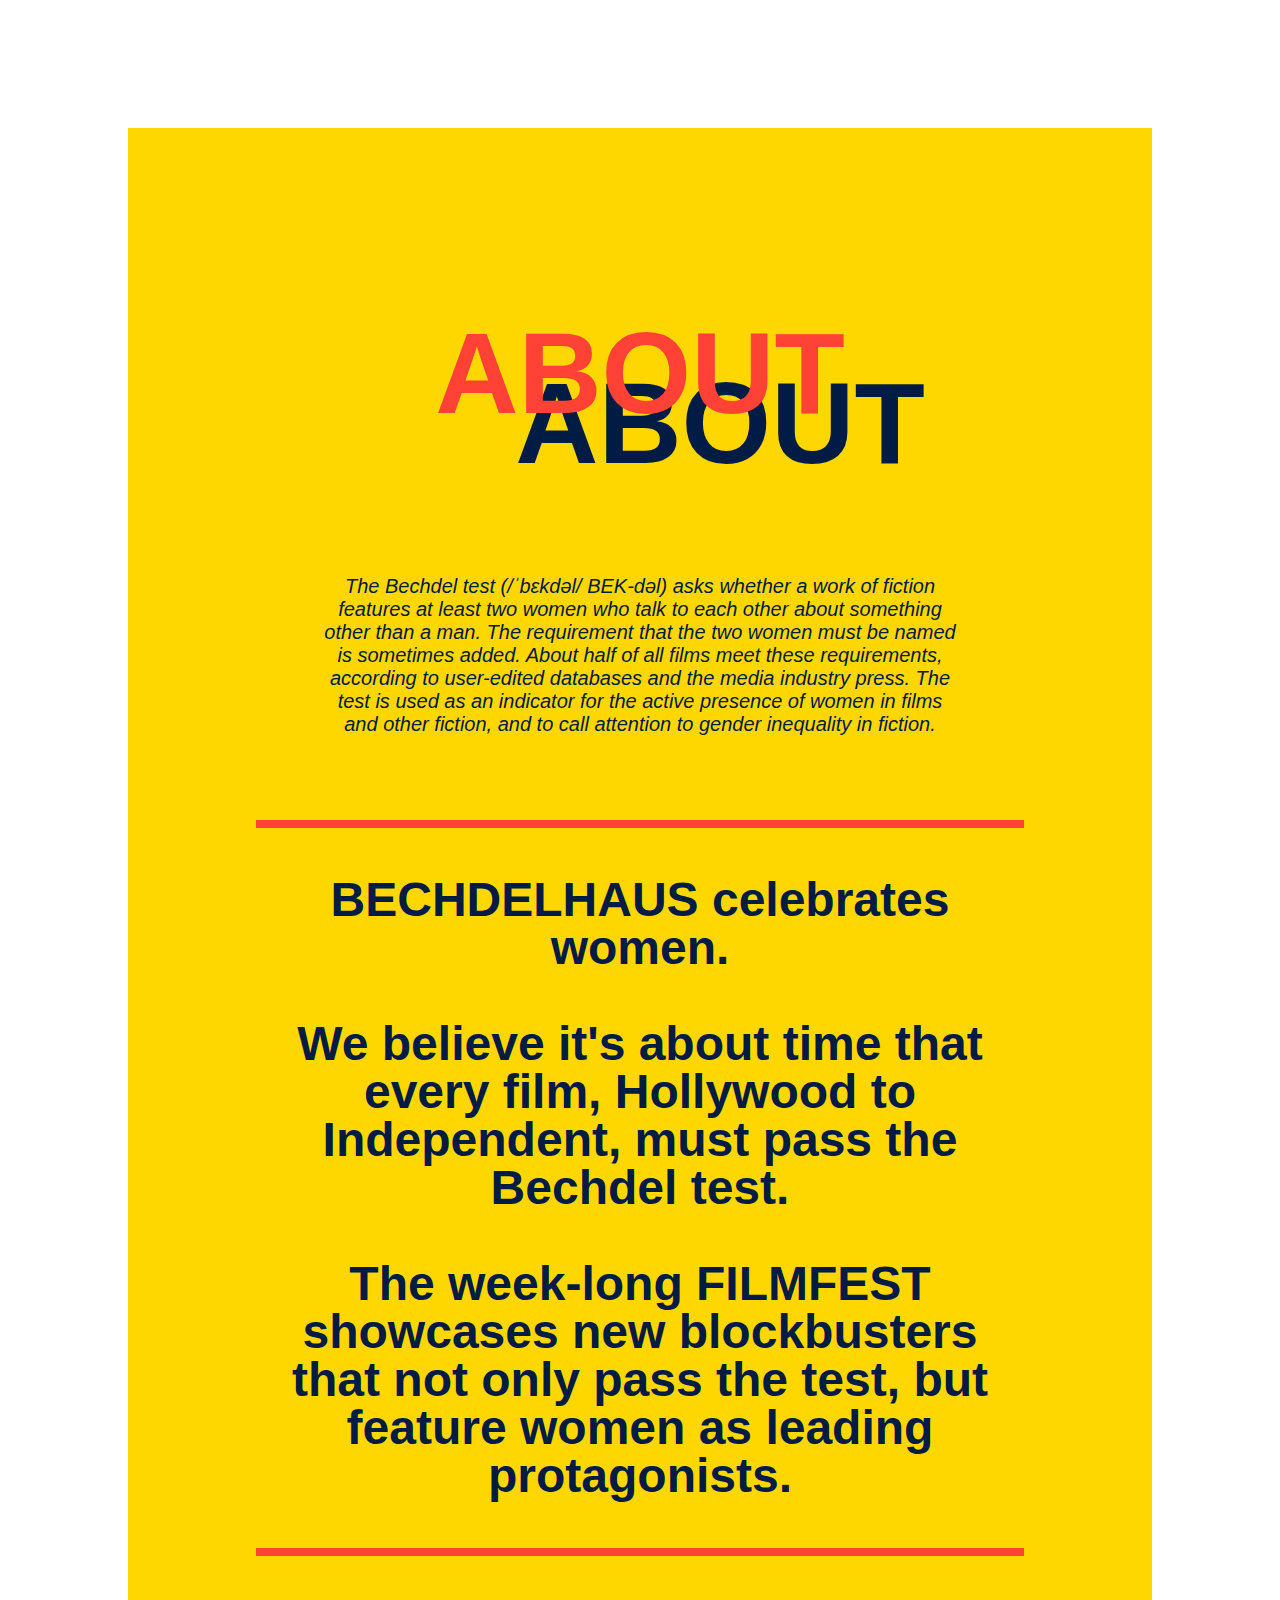
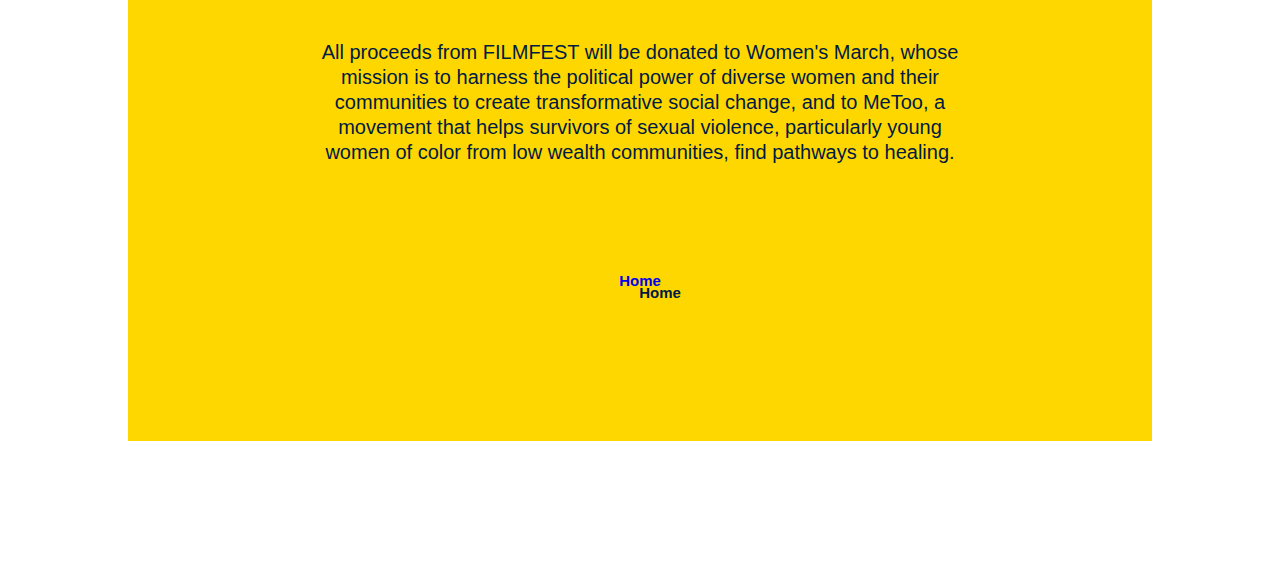
==== about.html @ 3d6ed62b "about page styling" ====
<!DOCTYPE html>
<html lang="en">

<head>
  <meta charset="UTF-8">
  <meta name="viewport" content="width=device-width, initial-scale=1.0">

  <!-- Set a page title -->
  <title>ABOUT BECHDELHAUS</title>

  <!-- Site Styles -->
  <link rel="stylesheet" href="/css/tachyons.min.css">
  <link rel="stylesheet" href="/css/main.css">
</head>

<body class="avenir tc navy">

  <div class="flex items-center justify-center pa6">
    <div class="w6 h6 bg-yellow pa6">
      <h1 class="red tc">
          <p>ABOUT</p>
        </h1>

      <div class="f4 pa5 i tc navy">
        <p>The Bechdel test (/ˈbɛkdəl/ BEK-dəl) asks whether a work of fiction features at least two women who talk to each other about something other than a man. The requirement that the two women must be named is sometimes added. About half of all films
          meet these requirements, according to user-edited databases and the media industry press. The test is used as an indicator for the active presence of women in films and other fiction, and to call attention to gender inequality in fiction.</p>
      </div>

      <div class="f1 lh-solid b bt bb bw3 b--red">

        <p>BECHDELHAUS celebrates women.</p>
        <p> We believe it's about time that every film, Hollywood to Independent, must pass the Bechdel test.</p>
        <p> The week-long FILMFEST showcases new blockbusters that not only pass the test, but feature women as leading protagonists.</p>
      </div>

      <div class="f4 navy lh-title pa5">
        <p> All proceeds from FILMFEST will be donated to Women's March, whose mission is to harness the political power of diverse women and their communities to create transformative social change, and to MeToo, a movement that helps survivors of sexual
          violence, particularly young women of color from low wealth communities, find pathways to healing. </p>
      </div>

      <div class="pa2">
        <a href="home.html">
          <h3>Home</h3>
        </a>
      </div>

    </div>
  </div>





</body>

</html>
---- css/main.css ----
/* FlexBox */

@media (min-width: 600px) {
  .flex-container {
    display: flex;
    flex-wrap: wrap;
    align-items: flex-start;
    flex-flow: row wrap;
  }
}

/* Styling */

.shadow-5 {
  box-shadow: 10px 20px 20px 10px #001b44;
}

h1 {
  font-family: "avenir next", avenir, sans-serif;
  font-weight: bold;
  font-size: 9vw;
  line-height: 5px;
  text-shadow: 80px 50px #001b44;
}

h2 {
  font-size: 25px;
}

h3 {
  font-size: 15px;
  text-shadow: 20px 12px #001b44;
}

/* unvisited link */
a:link {
  text-decoration: none;
}

/* visited link */
a:visited {
  color: #ff4136;
}

/* mouse over link */
a:hover {
  color: white;
}

/* selected link */
a:active {
  color: #fbf1a9;
}
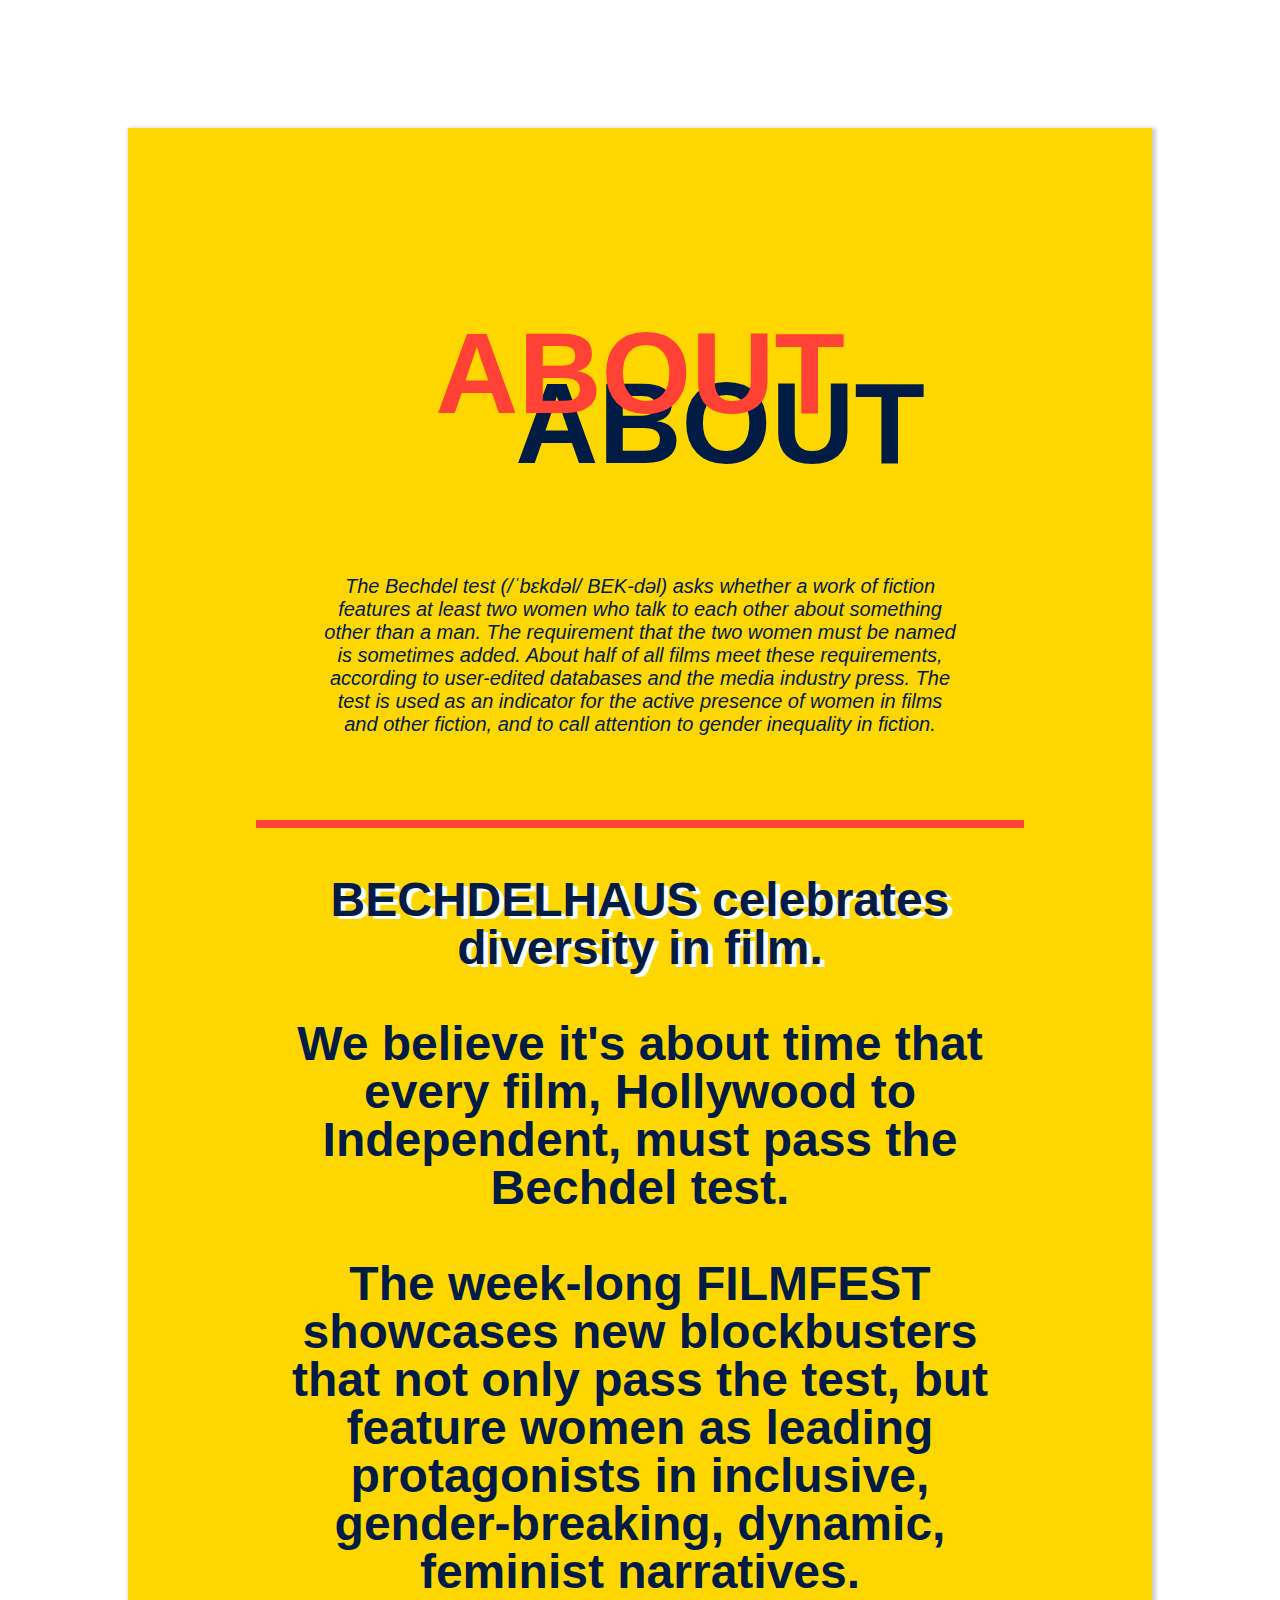
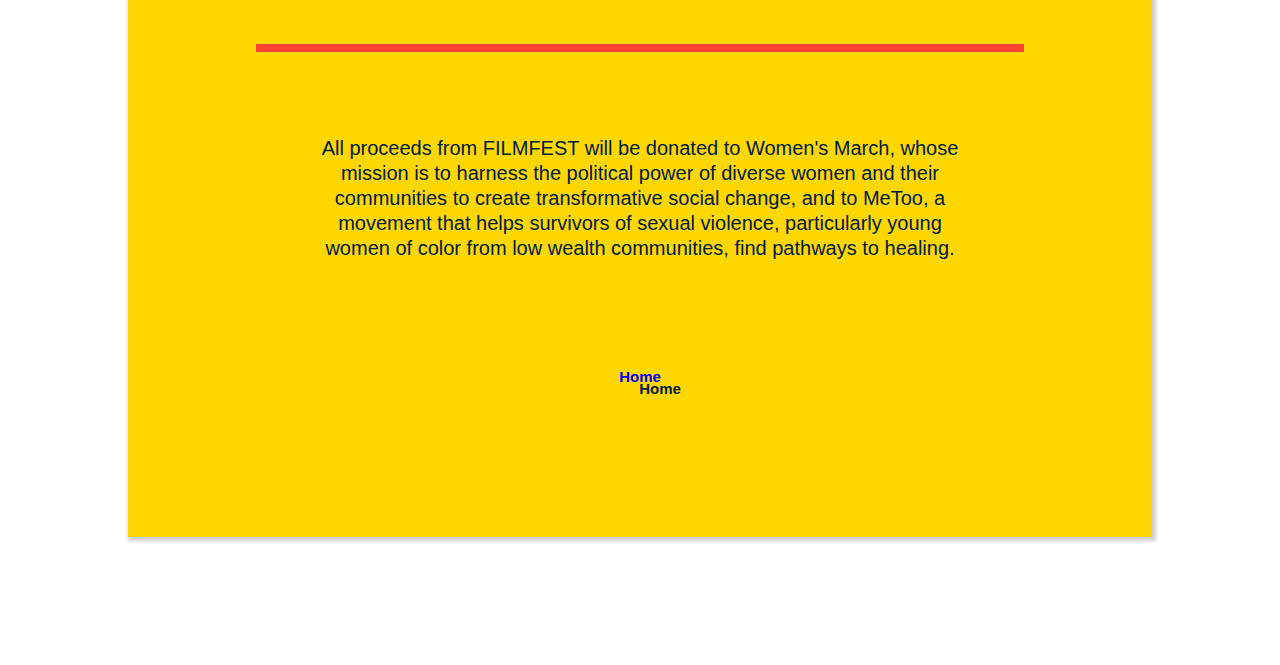
==== commit e922f796: "site structure stuff" ====
--- a/about.html
+++ b/about.html
@@ -16,7 +16,7 @@
 <body class="avenir tc navy">
 
   <div class="flex items-center justify-center pa6">
-    <div class="w6 h6 bg-yellow pa6">
+    <div class="w6 h6 bg-yellow pa6 shadow-3">
       <h1 class="red tc">
           <p>ABOUT</p>
         </h1>
@@ -28,9 +28,9 @@
 
       <div class="f1 lh-solid b bt bb bw3 b--red">
 
-        <p>BECHDELHAUS celebrates women.</p>
+        <p class="celebrate">BECHDELHAUS celebrates diversity in film.</p>
         <p> We believe it's about time that every film, Hollywood to Independent, must pass the Bechdel test.</p>
-        <p> The week-long FILMFEST showcases new blockbusters that not only pass the test, but feature women as leading protagonists.</p>
+        <p> The week-long FILMFEST showcases new blockbusters that not only pass the test, but feature women as leading protagonists in inclusive, gender-breaking, dynamic, feminist narratives.</p>
       </div>
 
       <div class="f4 navy lh-title pa5">
--- a/css/main.css
+++ b/css/main.css
@@ -10,10 +10,6 @@
 }
 
 /* Styling */
-
-.shadow-5 {
-  box-shadow: 10px 20px 20px 10px #001b44;
-}
 
 h1 {
   font-family: "avenir next", avenir, sans-serif;
@@ -32,6 +28,10 @@
   text-shadow: 20px 12px #001b44;
 }
 
+.celebrate {
+  text-shadow: 5px 3px white;
+}
+
 /* unvisited link */
 a:link {
   text-decoration: none;
@@ -44,10 +44,10 @@
 
 /* mouse over link */
 a:hover {
-  color: white;
+  color: #357edd;
 }
 
 /* selected link */
 a:active {
-  color: #fbf1a9;
+  color: white;
 }
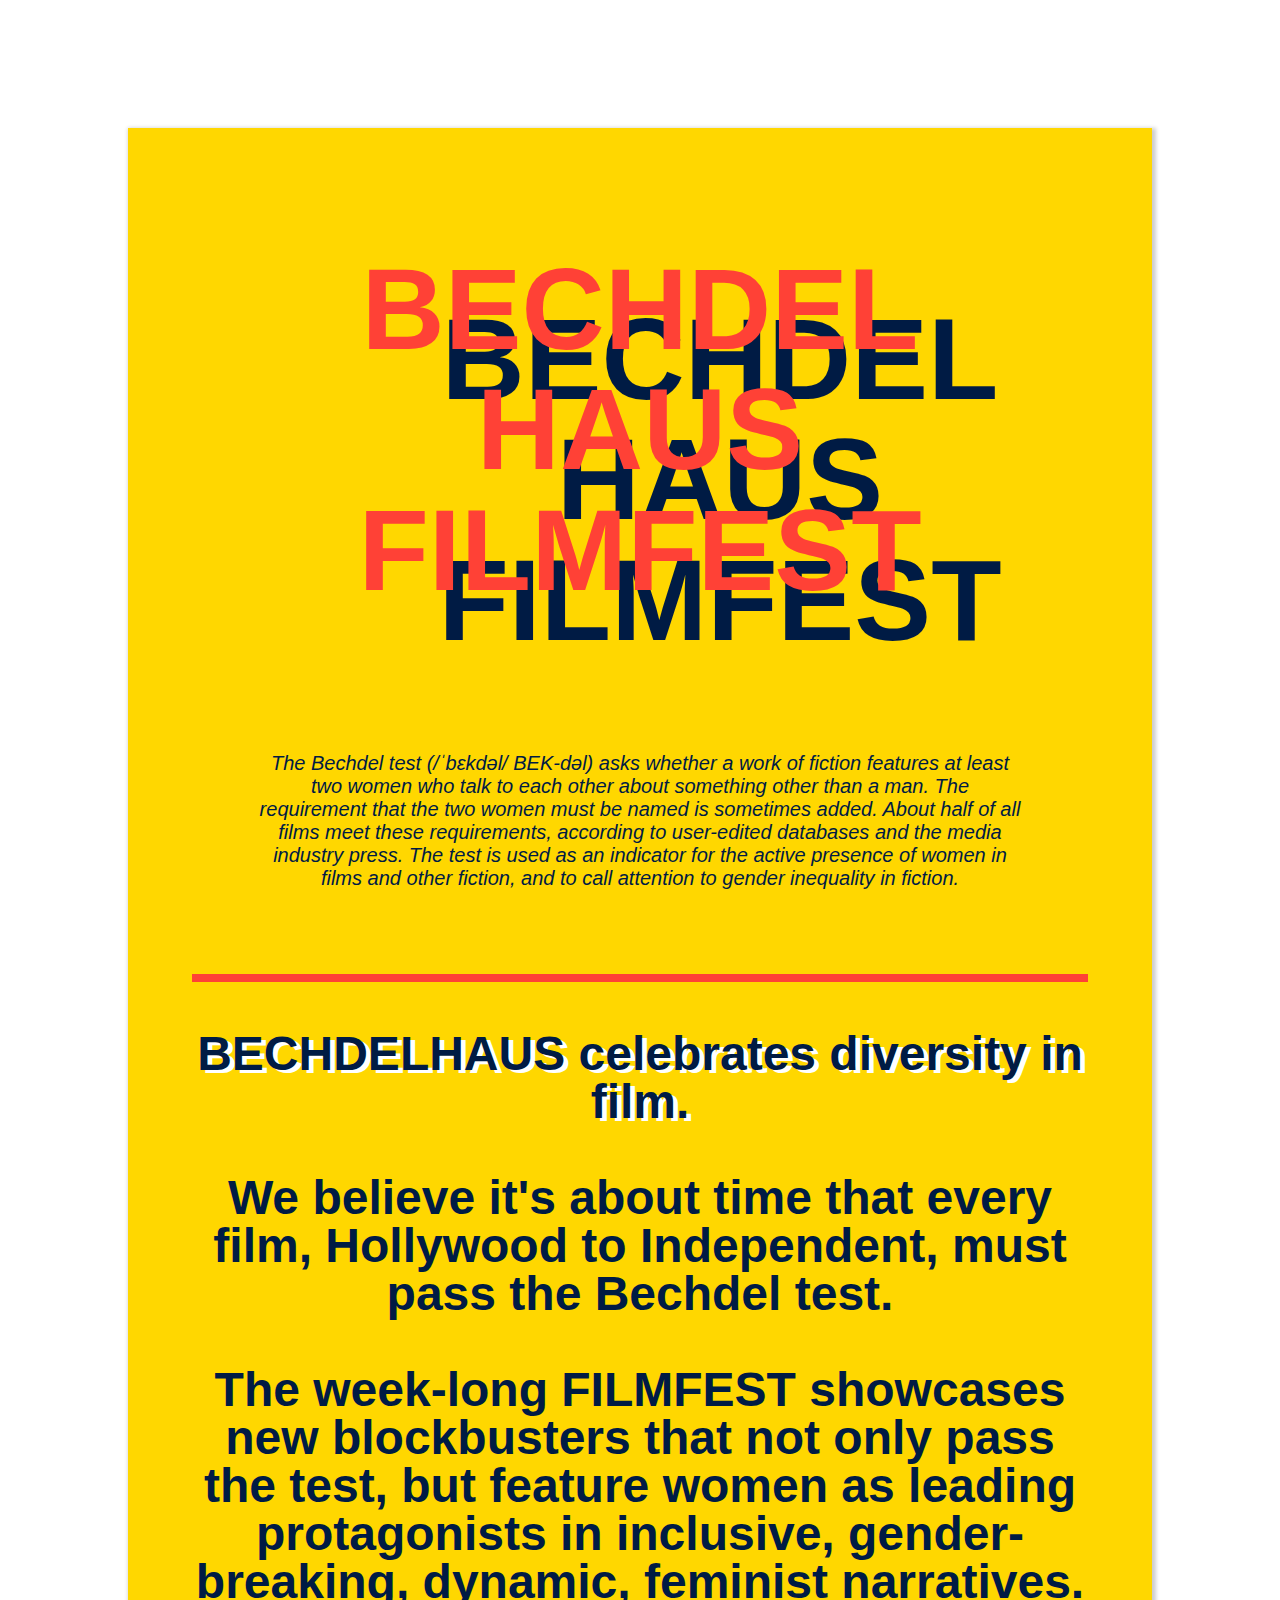
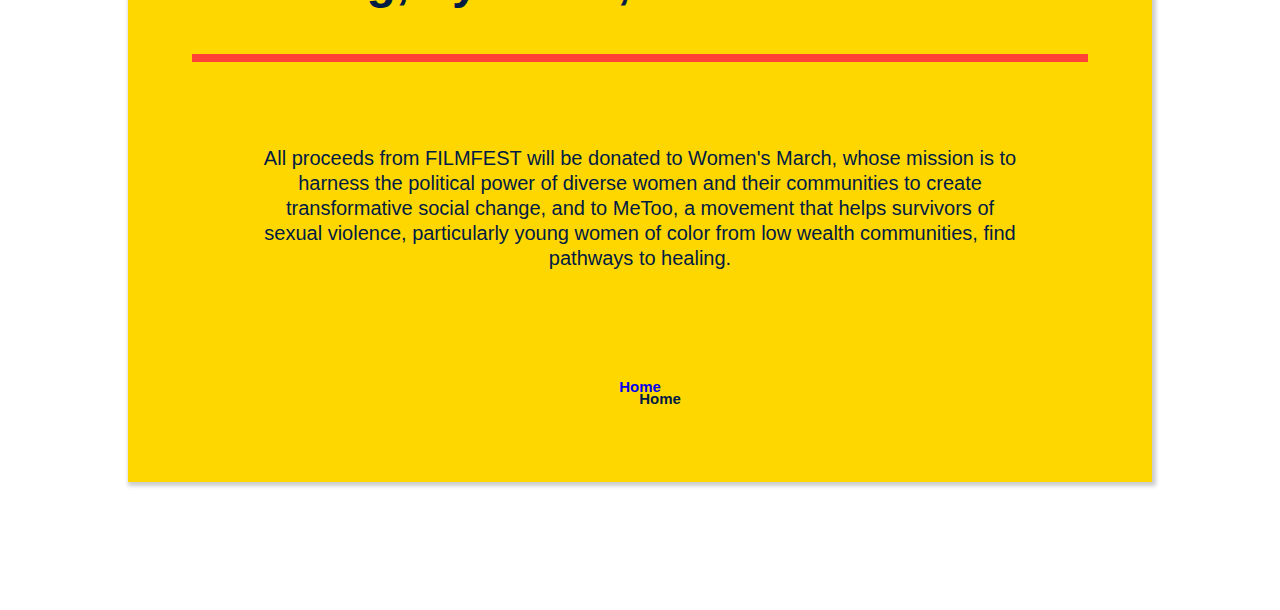
==== commit 17585565: "tickets" ====
--- a/about.html
+++ b/about.html
@@ -15,25 +15,27 @@
 
 <body class="avenir tc navy">
 
-  <div class="flex items-center justify-center pa6">
-    <div class="w6 h6 bg-yellow pa6 shadow-3">
+  <div class="flex items-center justify-center pa6-l pa4-m">
+    <div class="w6 h6 bg-yellow pa5 shadow-3">
       <h1 class="red tc">
-          <p>ABOUT</p>
+            <p>BECHDEL</p>
+            <p> HAUS</p>
+            <p> FILMFEST</p>
         </h1>
 
-      <div class="f4 pa5 i tc navy">
+      <div class="f4 pa5-ns i tc navy">
         <p>The Bechdel test (/ˈbɛkdəl/ BEK-dəl) asks whether a work of fiction features at least two women who talk to each other about something other than a man. The requirement that the two women must be named is sometimes added. About half of all films
           meet these requirements, according to user-edited databases and the media industry press. The test is used as an indicator for the active presence of women in films and other fiction, and to call attention to gender inequality in fiction.</p>
       </div>
 
-      <div class="f1 lh-solid b bt bb bw3 b--red">
+      <div class="f1-ns f3 lh-solid b bt bb bw3 b--red">
 
         <p class="celebrate">BECHDELHAUS celebrates diversity in film.</p>
         <p> We believe it's about time that every film, Hollywood to Independent, must pass the Bechdel test.</p>
         <p> The week-long FILMFEST showcases new blockbusters that not only pass the test, but feature women as leading protagonists in inclusive, gender-breaking, dynamic, feminist narratives.</p>
       </div>
 
-      <div class="f4 navy lh-title pa5">
+      <div class="f4 navy lh-title pa5-ns">
         <p> All proceeds from FILMFEST will be donated to Women's March, whose mission is to harness the political power of diverse women and their communities to create transformative social change, and to MeToo, a movement that helps survivors of sexual
           violence, particularly young women of color from low wealth communities, find pathways to healing. </p>
       </div>
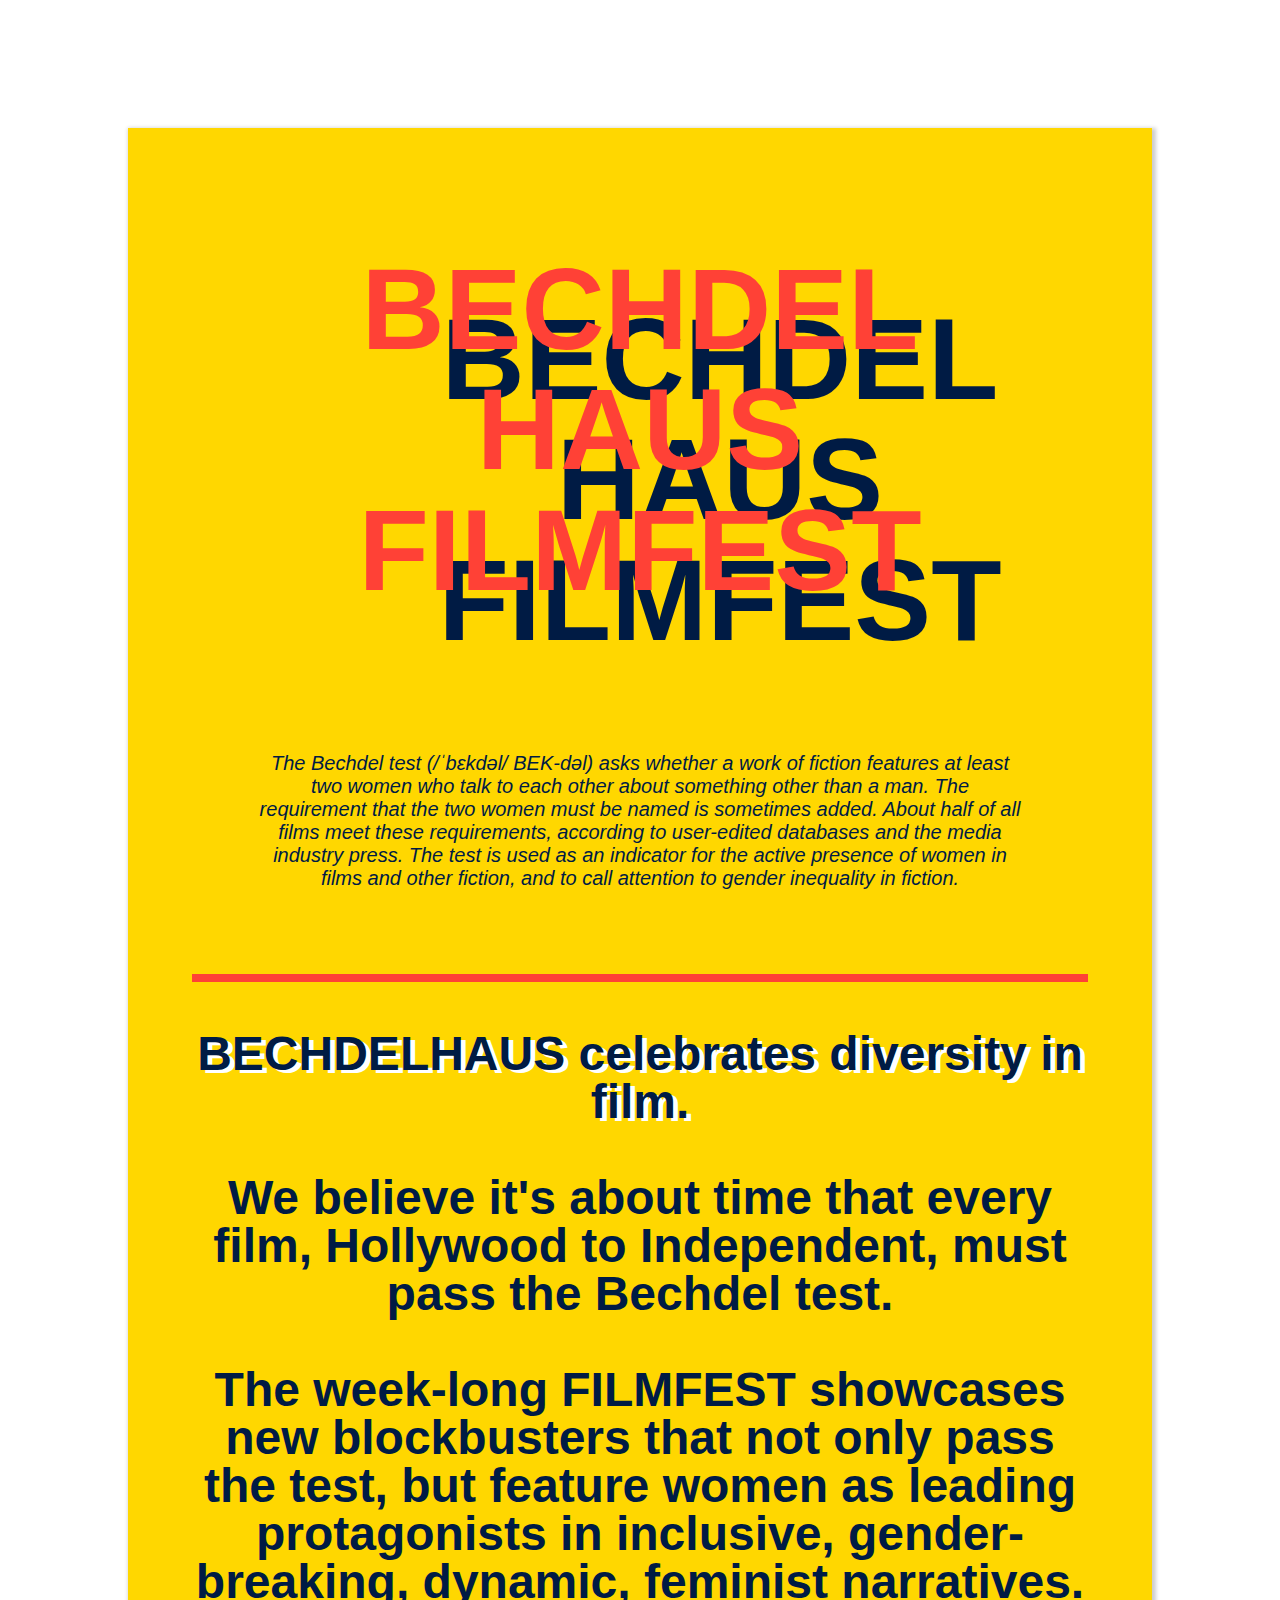
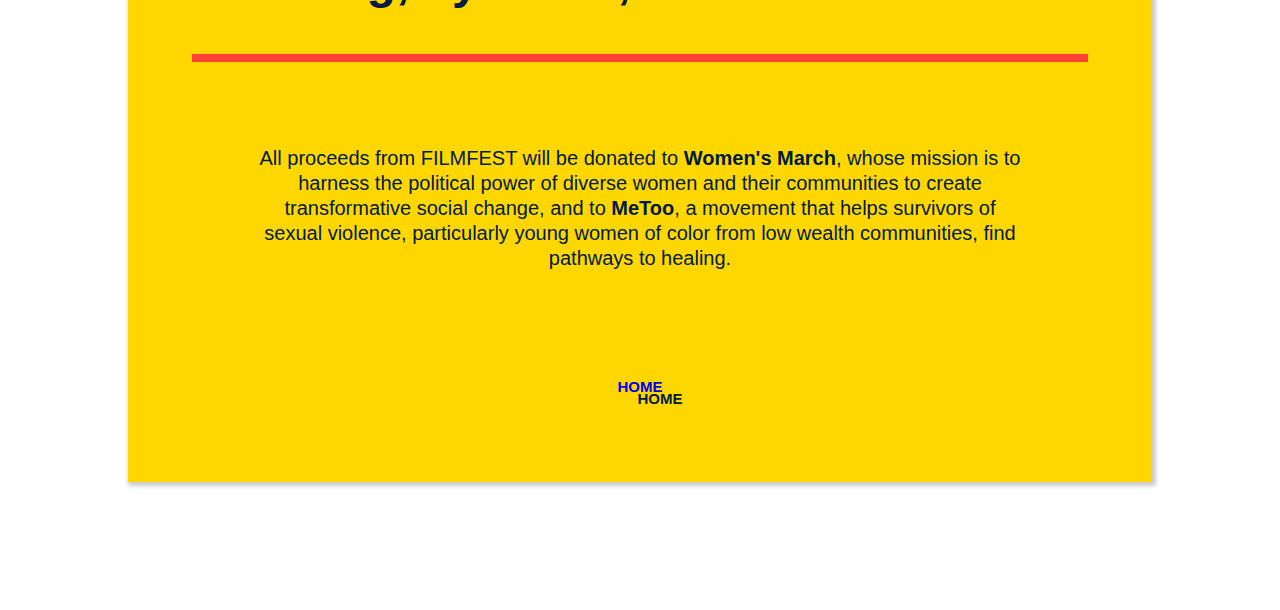
==== commit f50d9a90: "final touches" ====
--- a/about.html
+++ b/about.html
@@ -36,13 +36,13 @@
       </div>
 
       <div class="f4 navy lh-title pa5-ns">
-        <p> All proceeds from FILMFEST will be donated to Women's March, whose mission is to harness the political power of diverse women and their communities to create transformative social change, and to MeToo, a movement that helps survivors of sexual
-          violence, particularly young women of color from low wealth communities, find pathways to healing. </p>
+        <p> All proceeds from FILMFEST will be donated to <strong>Women's March</strong>, whose mission is to harness the political power of diverse women and their communities to create transformative social change, and to <strong>MeToo</strong>, a movement
+          that helps survivors of sexual violence, particularly young women of color from low wealth communities, find pathways to healing. </p>
       </div>
 
       <div class="pa2">
         <a href="home.html">
-          <h3>Home</h3>
+          <h3>HOME</h3>
         </a>
       </div>
 
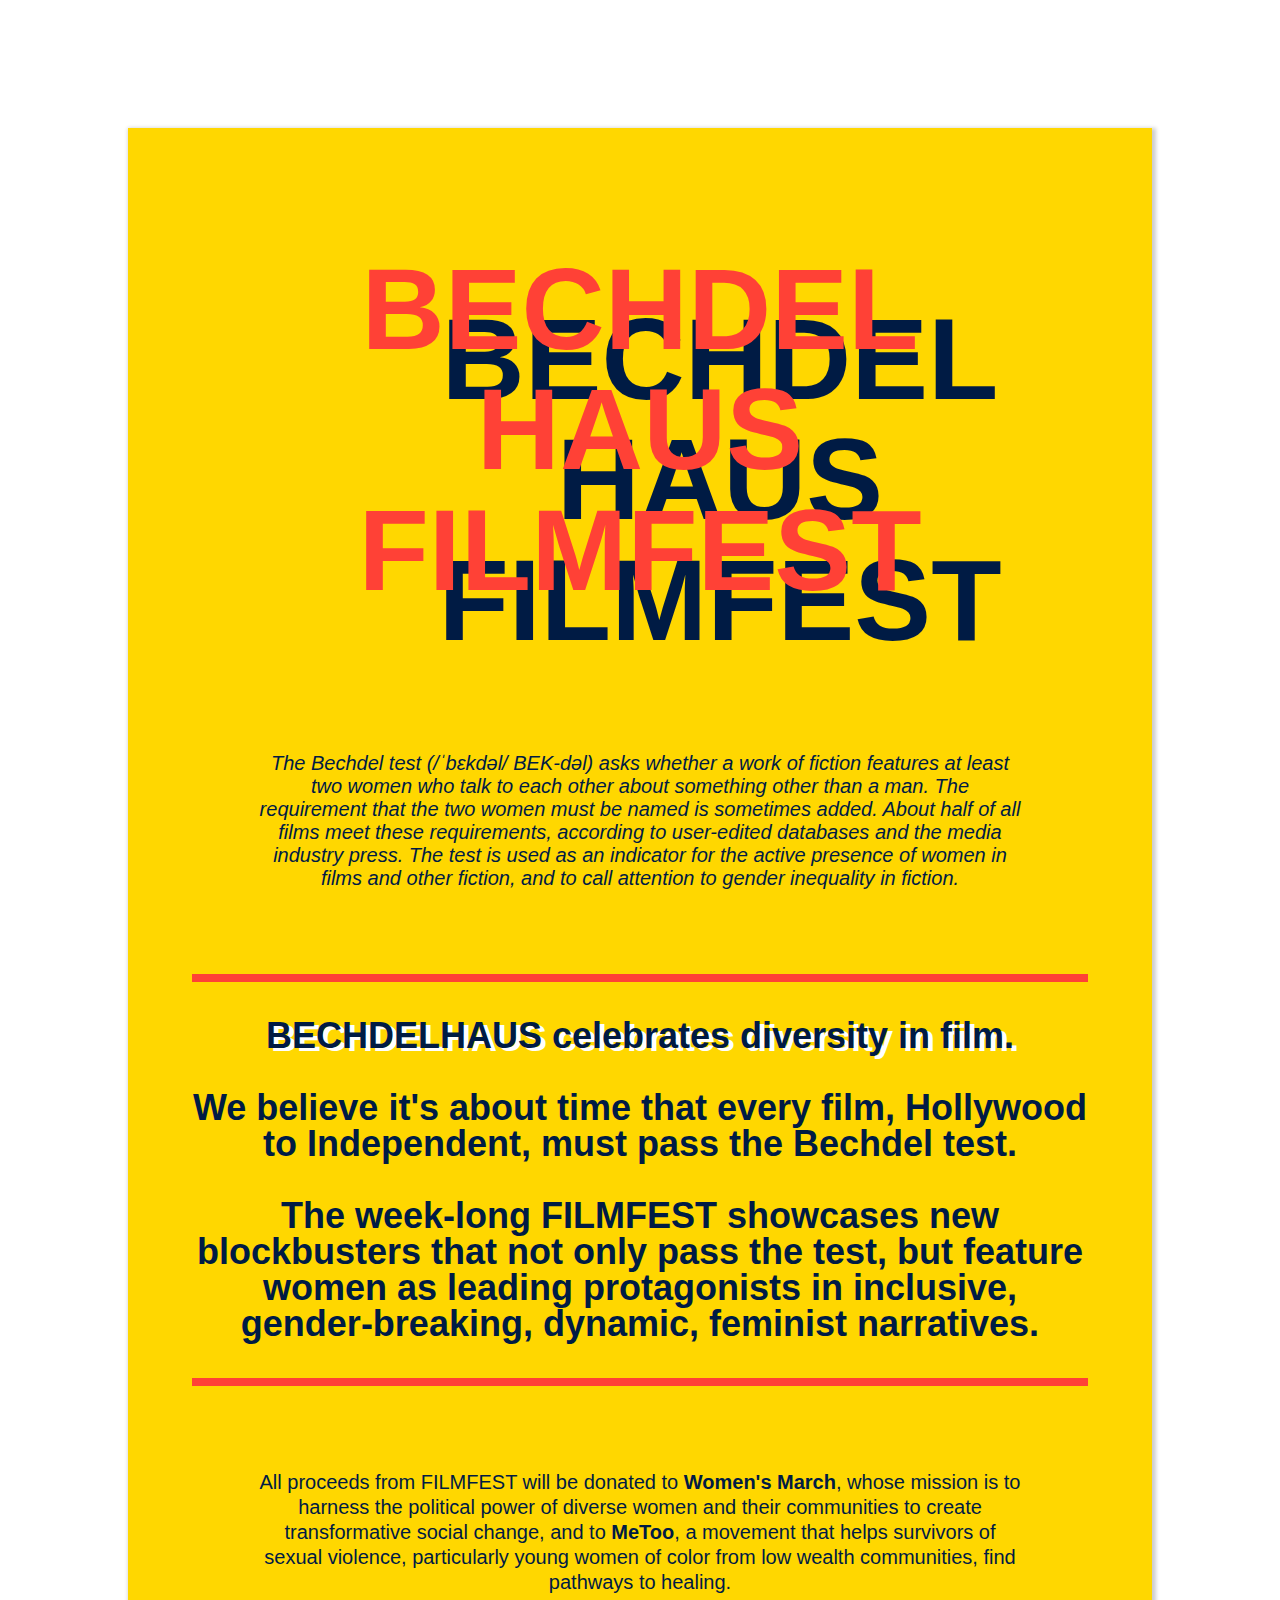
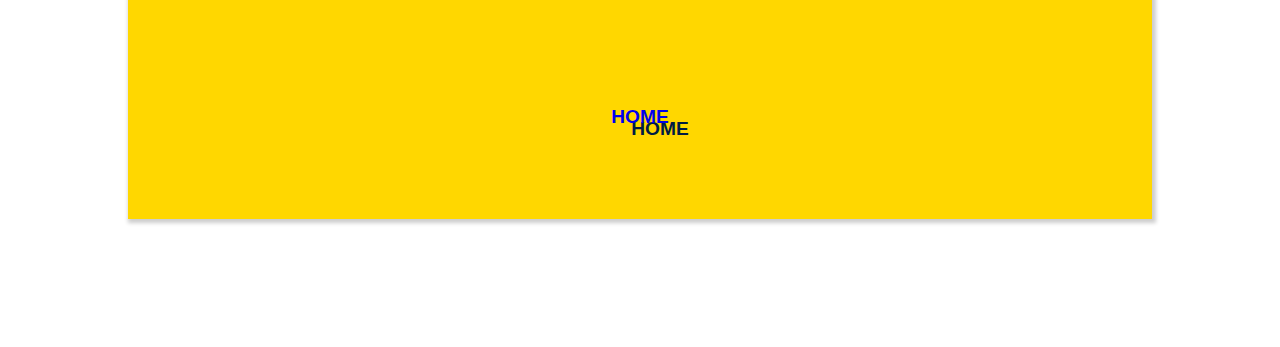
==== commit 0b0ed3dc: "final touches" ====
--- a/about.html
+++ b/about.html
@@ -23,19 +23,19 @@
             <p> FILMFEST</p>
         </h1>
 
-      <div class="f4 pa5-ns i tc navy">
+      <div class="f5 f4-ns pa5-ns i tc navy">
         <p>The Bechdel test (/ˈbɛkdəl/ BEK-dəl) asks whether a work of fiction features at least two women who talk to each other about something other than a man. The requirement that the two women must be named is sometimes added. About half of all films
           meet these requirements, according to user-edited databases and the media industry press. The test is used as an indicator for the active presence of women in films and other fiction, and to call attention to gender inequality in fiction.</p>
       </div>
 
-      <div class="f1-ns f3 lh-solid b bt bb bw3 b--red">
+      <div class="f2-ns f4 lh-solid b bt bb bw3 b--red">
 
         <p class="celebrate">BECHDELHAUS celebrates diversity in film.</p>
         <p> We believe it's about time that every film, Hollywood to Independent, must pass the Bechdel test.</p>
         <p> The week-long FILMFEST showcases new blockbusters that not only pass the test, but feature women as leading protagonists in inclusive, gender-breaking, dynamic, feminist narratives.</p>
       </div>
 
-      <div class="f4 navy lh-title pa5-ns">
+      <div class="f5 f4-ns navy lh-title pa5-ns">
         <p> All proceeds from FILMFEST will be donated to <strong>Women's March</strong>, whose mission is to harness the political power of diverse women and their communities to create transformative social change, and to <strong>MeToo</strong>, a movement
           that helps survivors of sexual violence, particularly young women of color from low wealth communities, find pathways to healing. </p>
       </div>
--- a/css/main.css
+++ b/css/main.css
@@ -4,28 +4,33 @@
   .flex-container {
     display: flex;
     flex-wrap: wrap;
-    align-items: flex-start;
     flex-flow: row wrap;
   }
 }
 
 /* Styling */
 
-h1 {
-  font-family: "avenir next", avenir, sans-serif;
-  font-weight: bold;
-  font-size: 9vw;
-  line-height: 5px;
-  text-shadow: 80px 50px #001b44;
+@media (min-width: 600px) {
+  h1 {
+    font-family: "avenir next", avenir, sans-serif;
+    font-weight: bold;
+    font-size: 9vw;
+    line-height: 5px;
+    text-shadow: 80px 50px #001b44;
+  }
 }
 
-h2 {
-  font-size: 25px;
+@media (min-width: 600px) {
+  h2 {
+    font-size: 1.5vw;
+  }
 }
 
-h3 {
-  font-size: 15px;
-  text-shadow: 20px 12px #001b44;
+@media (min-width: 600px) {
+  h3 {
+    font-size: 1.5vw;
+    text-shadow: 20px 12px #001b44;
+  }
 }
 
 .celebrate {
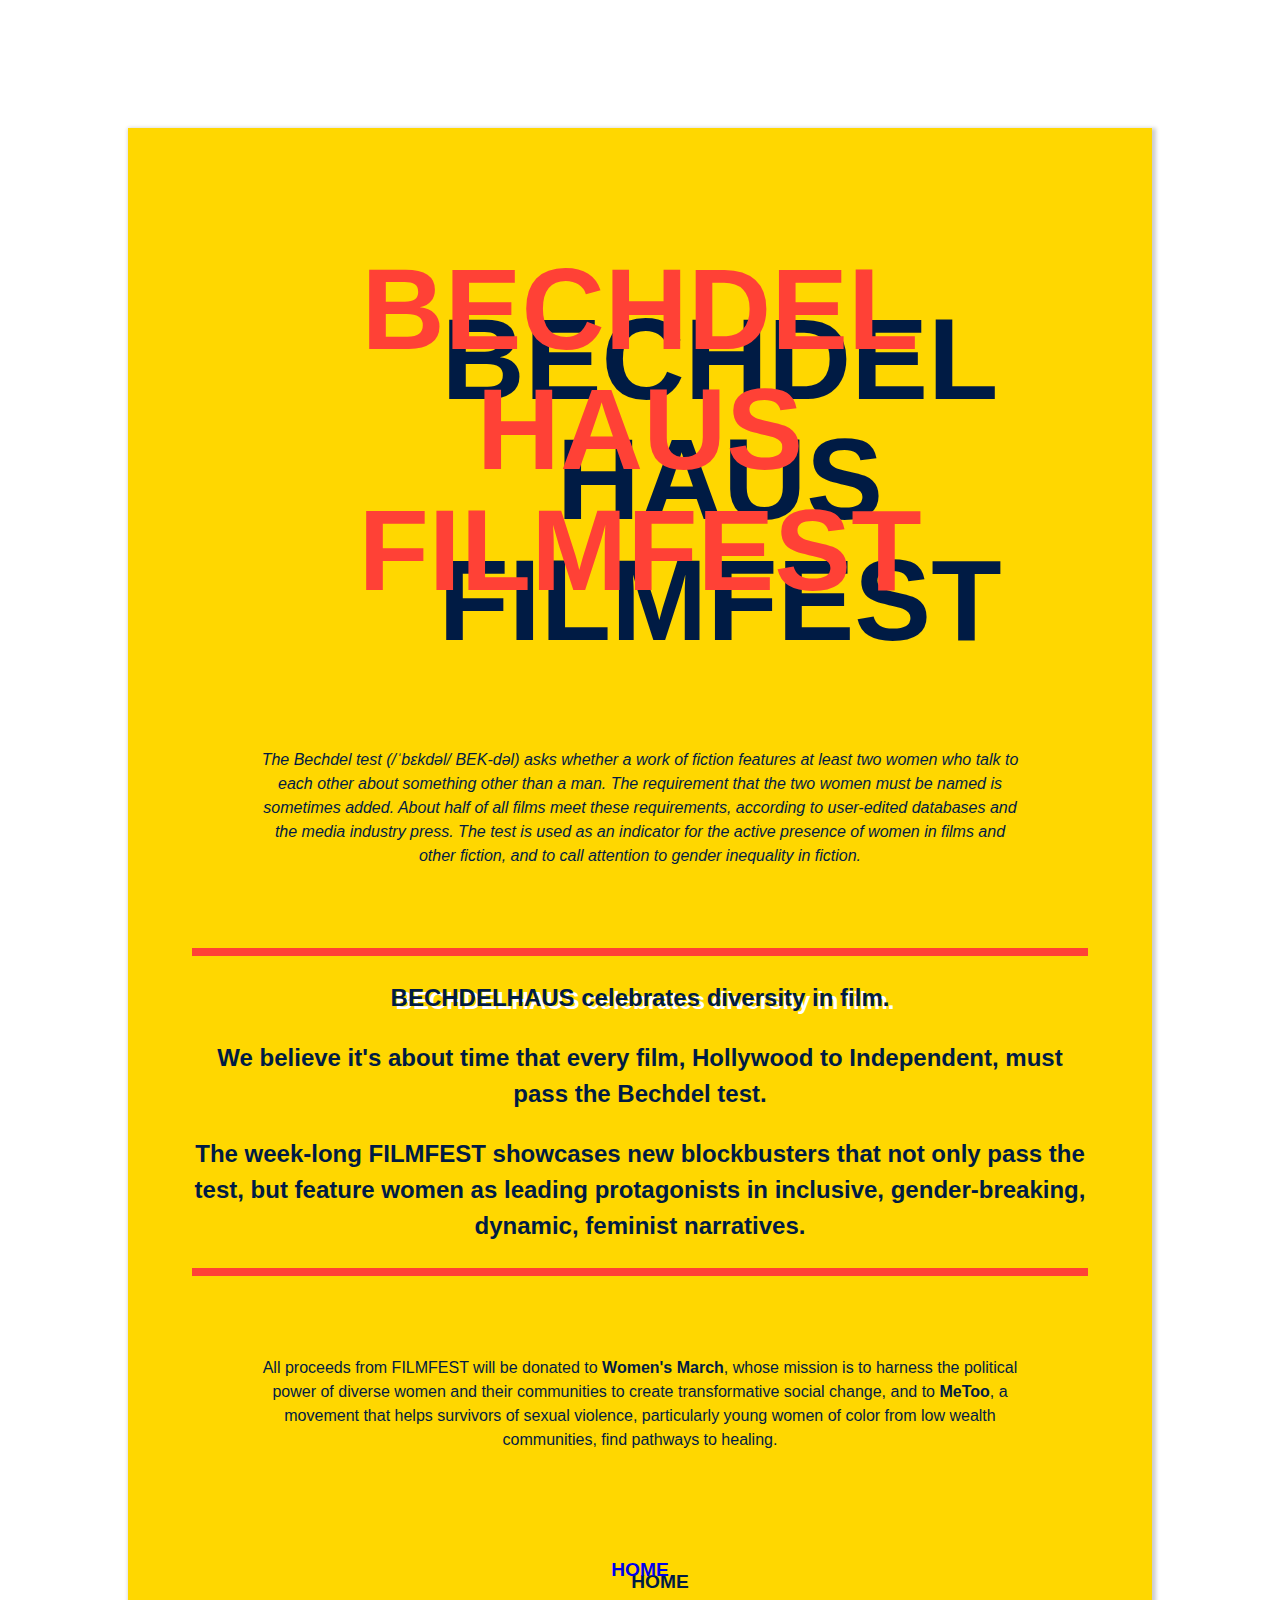
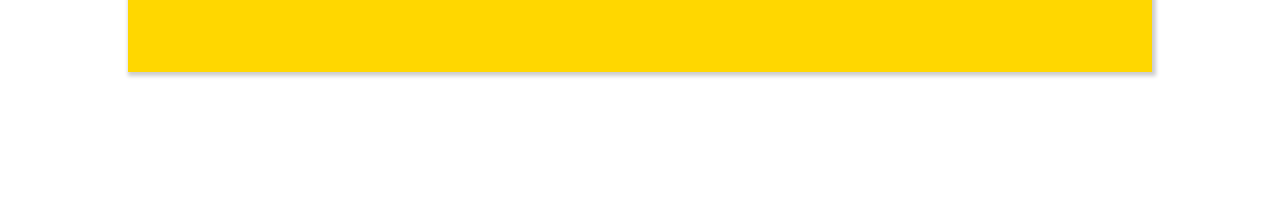
==== commit 0c8394ee: "form" ====
--- a/about.html
+++ b/about.html
@@ -23,19 +23,19 @@
             <p> FILMFEST</p>
         </h1>
 
-      <div class="f5 f4-ns pa5-ns i tc navy">
+      <div class="f6 f5-ns pa5-ns i tc navy lh-copy">
         <p>The Bechdel test (/ˈbɛkdəl/ BEK-dəl) asks whether a work of fiction features at least two women who talk to each other about something other than a man. The requirement that the two women must be named is sometimes added. About half of all films
           meet these requirements, according to user-edited databases and the media industry press. The test is used as an indicator for the active presence of women in films and other fiction, and to call attention to gender inequality in fiction.</p>
       </div>
 
-      <div class="f2-ns f4 lh-solid b bt bb bw3 b--red">
+      <div class="f3-ns f5 lh-copy b bt bb bw3 b--red">
 
         <p class="celebrate">BECHDELHAUS celebrates diversity in film.</p>
         <p> We believe it's about time that every film, Hollywood to Independent, must pass the Bechdel test.</p>
         <p> The week-long FILMFEST showcases new blockbusters that not only pass the test, but feature women as leading protagonists in inclusive, gender-breaking, dynamic, feminist narratives.</p>
       </div>
 
-      <div class="f5 f4-ns navy lh-title pa5-ns">
+      <div class="f6 f5-ns navy lh-title pa5-ns lh-copy">
         <p> All proceeds from FILMFEST will be donated to <strong>Women's March</strong>, whose mission is to harness the political power of diverse women and their communities to create transformative social change, and to <strong>MeToo</strong>, a movement
           that helps survivors of sexual violence, particularly young women of color from low wealth communities, find pathways to healing. </p>
       </div>
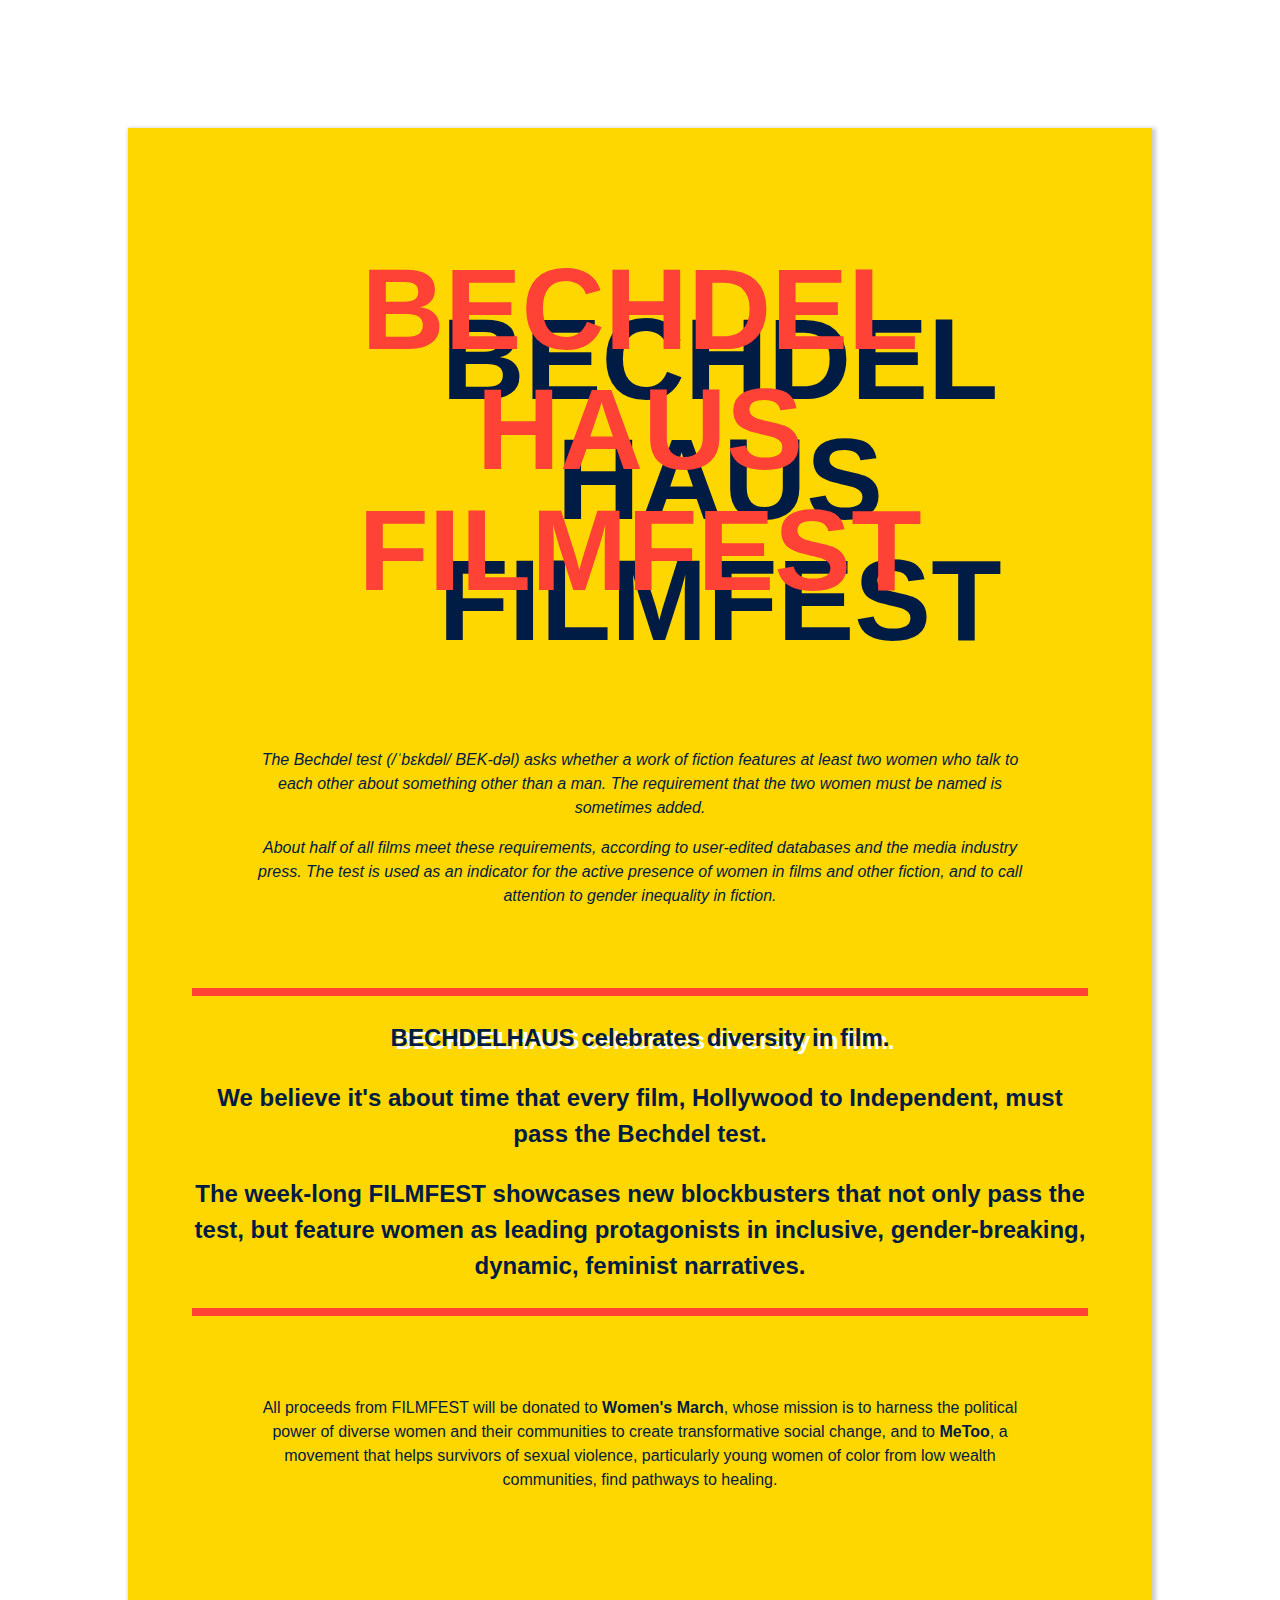
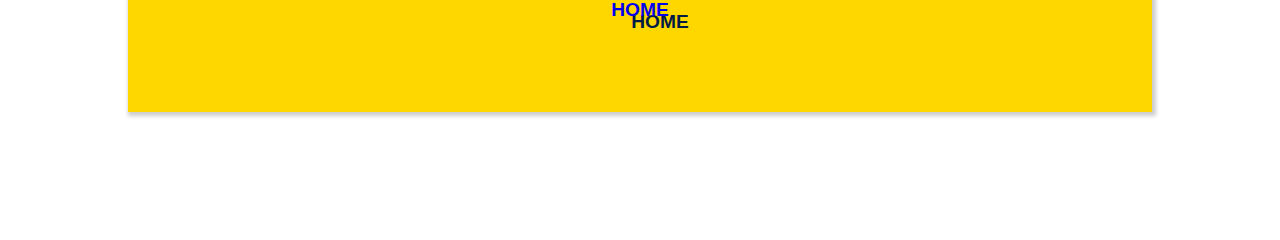
==== commit fdb1ed9a: "tickets page form" ====
--- a/about.html
+++ b/about.html
@@ -24,8 +24,10 @@
         </h1>
 
       <div class="f6 f5-ns pa5-ns i tc navy lh-copy">
-        <p>The Bechdel test (/ˈbɛkdəl/ BEK-dəl) asks whether a work of fiction features at least two women who talk to each other about something other than a man. The requirement that the two women must be named is sometimes added. About half of all films
-          meet these requirements, according to user-edited databases and the media industry press. The test is used as an indicator for the active presence of women in films and other fiction, and to call attention to gender inequality in fiction.</p>
+        <p>The Bechdel test (/ˈbɛkdəl/ BEK-dəl) asks whether a work of fiction features at least two women who talk to each other about something other than a man. The requirement that the two women must be named is sometimes added. </p>
+
+        <p>About half of all films meet these requirements, according to user-edited databases and the media industry press. The test is used as an indicator for the active presence of women in films and other fiction, and to call attention to gender inequality
+          in fiction.</p>
       </div>
 
       <div class="f3-ns f5 lh-copy b bt bb bw3 b--red">
@@ -35,7 +37,7 @@
         <p> The week-long FILMFEST showcases new blockbusters that not only pass the test, but feature women as leading protagonists in inclusive, gender-breaking, dynamic, feminist narratives.</p>
       </div>
 
-      <div class="f6 f5-ns navy lh-title pa5-ns lh-copy">
+      <div class="f6 f5-ns navy pa5-ns lh-copy">
         <p> All proceeds from FILMFEST will be donated to <strong>Women's March</strong>, whose mission is to harness the political power of diverse women and their communities to create transformative social change, and to <strong>MeToo</strong>, a movement
           that helps survivors of sexual violence, particularly young women of color from low wealth communities, find pathways to healing. </p>
       </div>
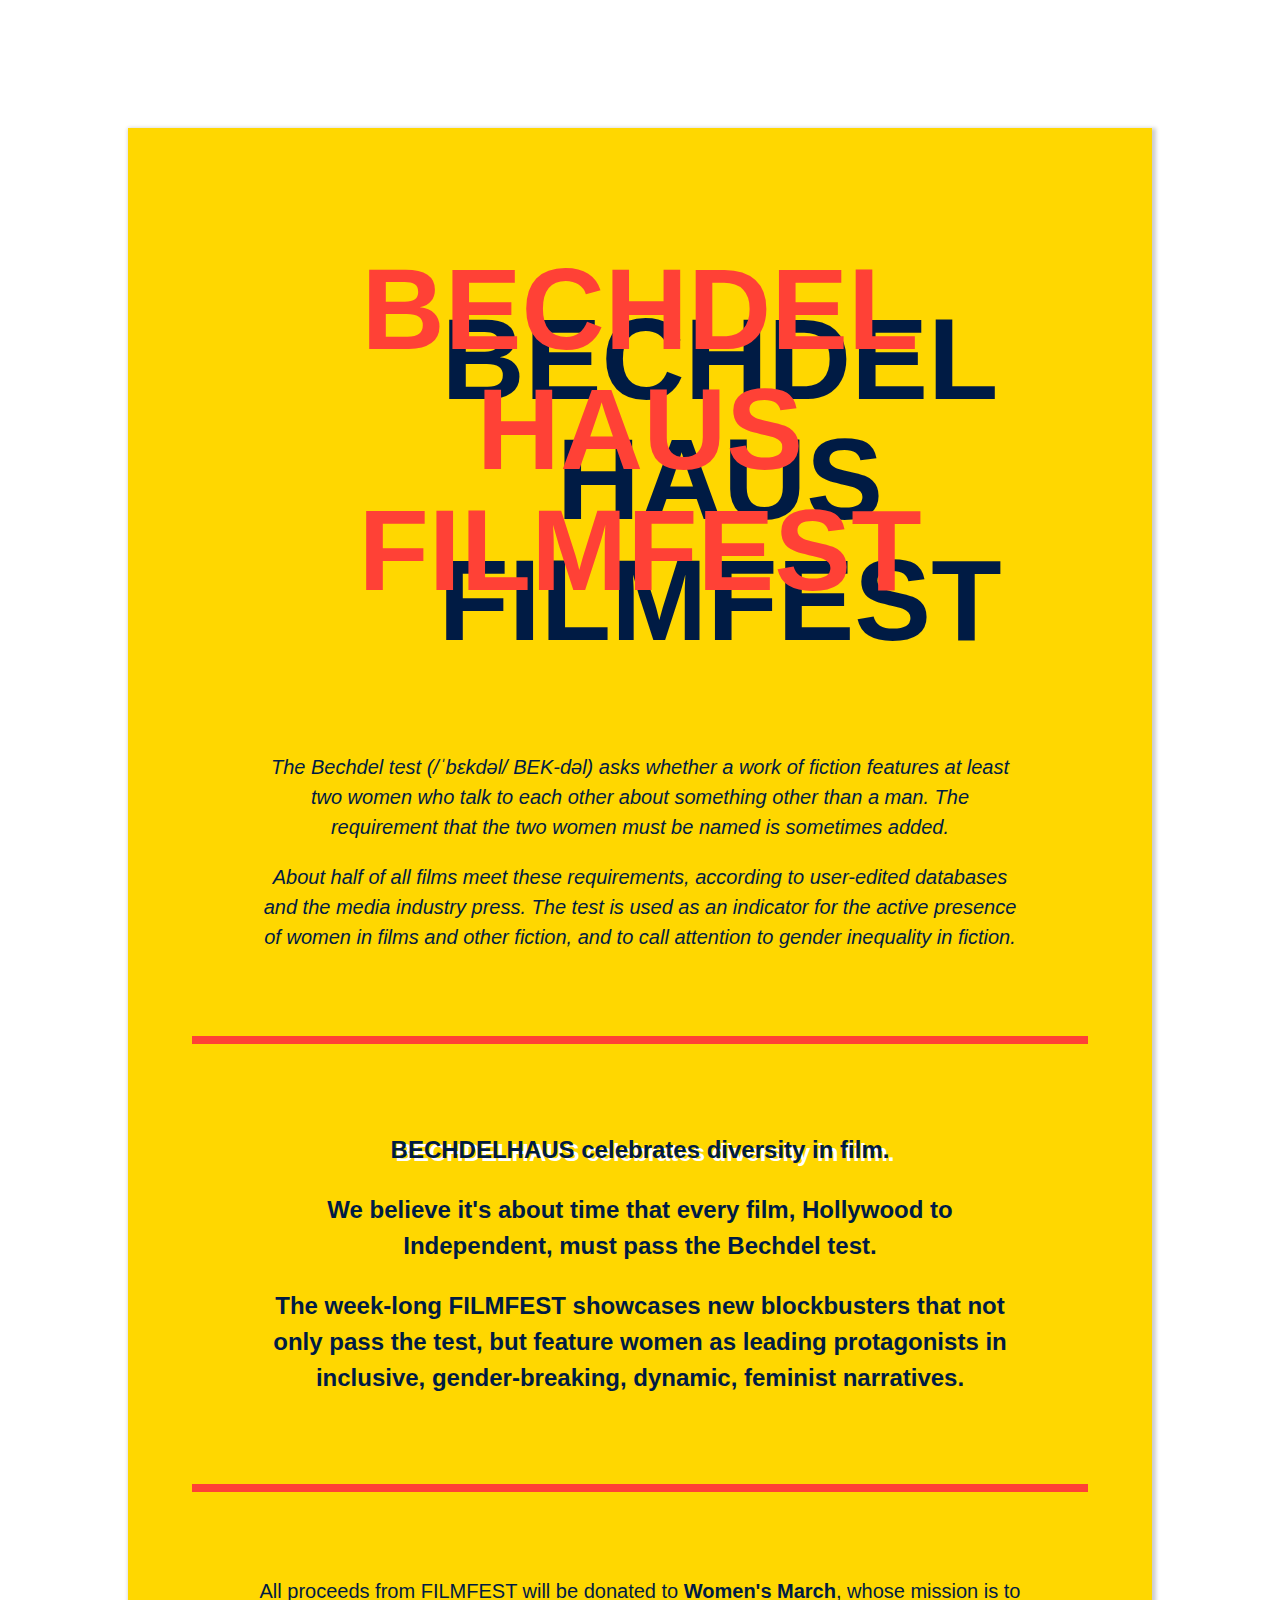
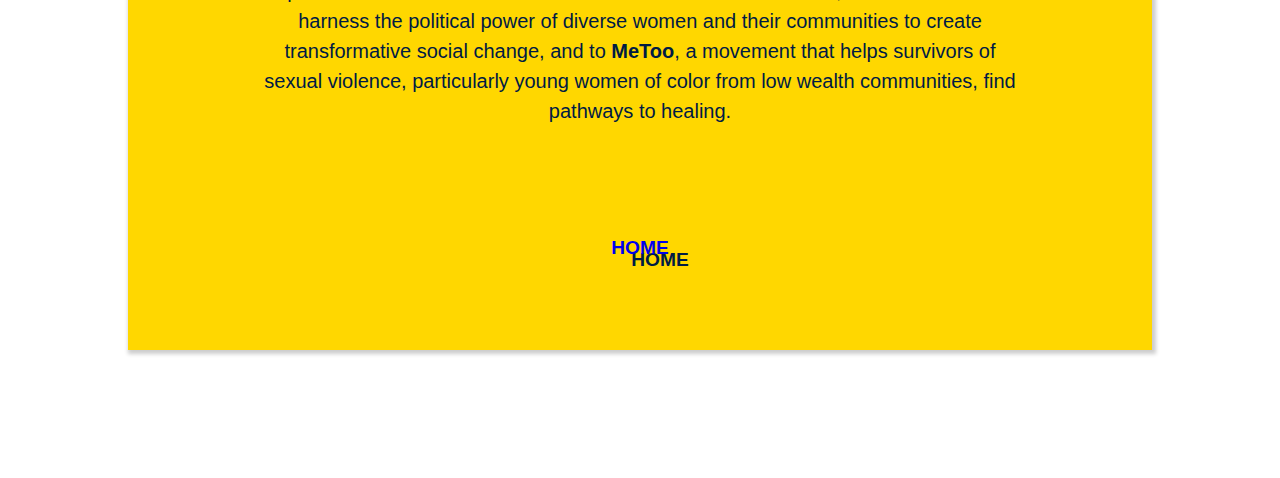
==== commit c2f90622: "text sizing" ====
--- a/about.html
+++ b/about.html
@@ -23,21 +23,21 @@
             <p> FILMFEST</p>
         </h1>
 
-      <div class="f6 f5-ns pa5-ns i tc navy lh-copy">
+      <div class="f6 f4-ns pa5-ns i tc navy lh-copy">
         <p>The Bechdel test (/ˈbɛkdəl/ BEK-dəl) asks whether a work of fiction features at least two women who talk to each other about something other than a man. The requirement that the two women must be named is sometimes added. </p>
 
         <p>About half of all films meet these requirements, according to user-edited databases and the media industry press. The test is used as an indicator for the active presence of women in films and other fiction, and to call attention to gender inequality
           in fiction.</p>
       </div>
 
-      <div class="f3-ns f5 lh-copy b bt bb bw3 b--red">
+      <div class="f6 b f3-ns navy pa5-ns lh-copy bt bb bw3 b--red">
 
         <p class="celebrate">BECHDELHAUS celebrates diversity in film.</p>
         <p> We believe it's about time that every film, Hollywood to Independent, must pass the Bechdel test.</p>
         <p> The week-long FILMFEST showcases new blockbusters that not only pass the test, but feature women as leading protagonists in inclusive, gender-breaking, dynamic, feminist narratives.</p>
       </div>
 
-      <div class="f6 f5-ns navy pa5-ns lh-copy">
+      <div class="f6 f4-ns navy pa5-ns lh-copy">
         <p> All proceeds from FILMFEST will be donated to <strong>Women's March</strong>, whose mission is to harness the political power of diverse women and their communities to create transformative social change, and to <strong>MeToo</strong>, a movement
           that helps survivors of sexual violence, particularly young women of color from low wealth communities, find pathways to healing. </p>
       </div>
